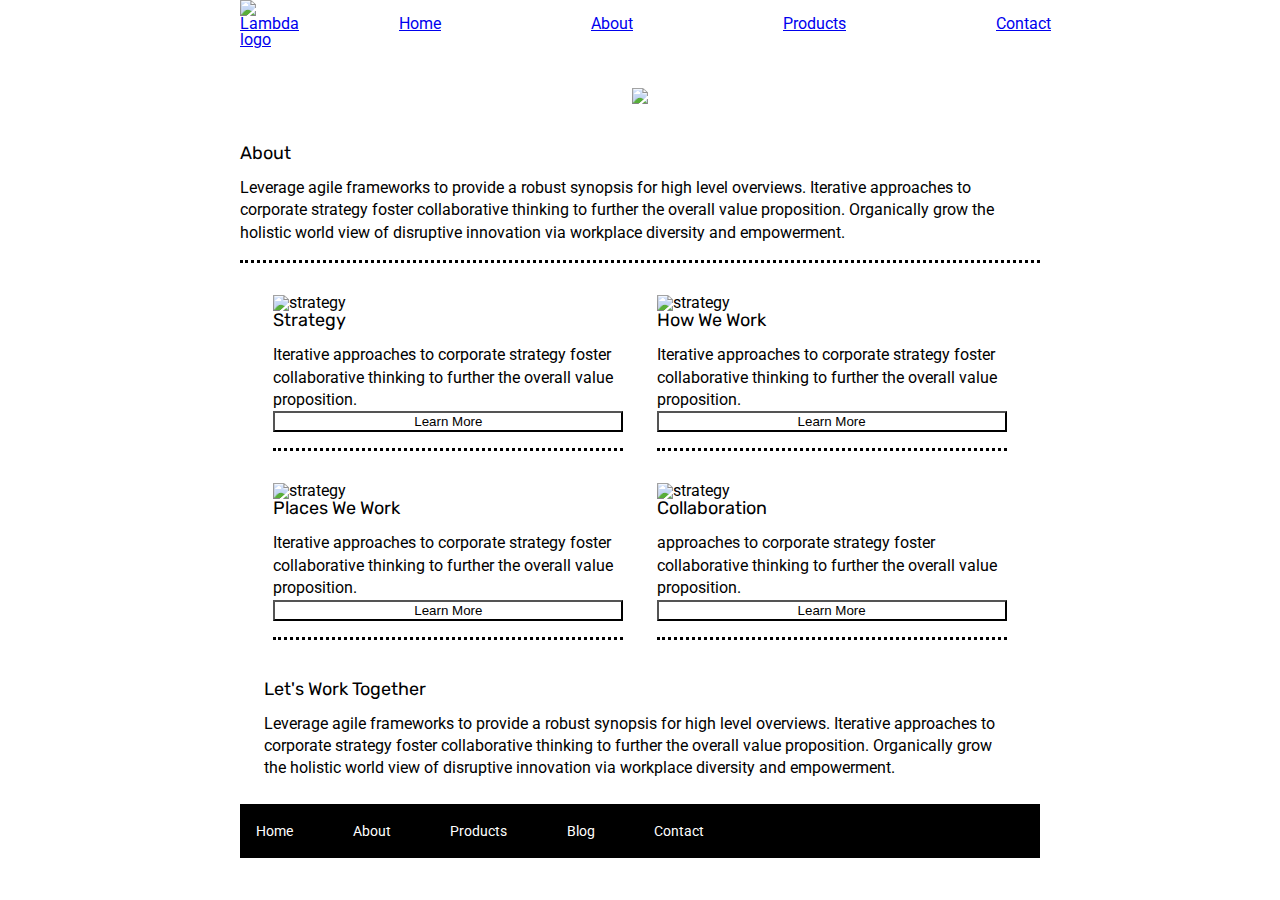
==== about.html @ 5675c0c4 "Fixed header problems" ====
<!doctype html>

<html lang="en">
<head>
  <meta charset="utf-8">

  <title>Sprint Challenge - About</title>

  <link href="https://fonts.googleapis.com/css?family=Roboto|Rubik" rel="stylesheet">
  <link rel="stylesheet" href="css/index.css">

</head>

<body>
    <div class="container about-page">

      <nav class="navbar">
        <a href="https://lambda.com" class="logo">
          <img src="img/lambda-black.png" alt="Lambda logo">
        </a>
    
        <ul class="nav-links">
          <li class="nav-item"><a href="#">Home</a></li>
          <li class="nav-item"><a href="#">About</a></li>
          <li class="nav-item"><a href="#">Products</a></li>
          <li class="nav-item"><a href="#">Contact</a></li>
        </ul>
      </nav>

      <section class="jumboImage">
        <img src="img/jumbo.jpg">
    </section>
     
    <div class="borderBottom">
    <h2>About</h2>

    <p>Leverage agile frameworks to provide a robust synopsis for high level overviews. Iterative approaches to corporate strategy foster collaborative thinking to further the overall value proposition. Organically grow the holistic world view of disruptive innovation via workplace diversity and empowerment.</p>
    </div>


    <div class="imageTextContainer">

    <div class=imageTextContainerItem>
    <img src="img/about-plan.png" alt="strategy">
    
    <h2>Strategy</h2>
    
    <p>Iterative approaches to corporate strategy foster collaborative thinking to further the overall value proposition.</p>

    <button class="buttonInsideImage" type="button">Learn More</button>
  </div>

    <div class=imageTextContainerItem>
    <img src="img/about-working.png" alt="strategy">
    
    <h2>How We Work</h2>
    
    <p>Iterative approaches to corporate strategy foster collaborative thinking to further the overall value proposition.</p>

    <button class="buttonInsideImage" type="button">Learn More</button>
  </div>

    <div class=imageTextContainerItem>
    <img src="img/about-office.png" alt="strategy">
    
    <h2>Places We Work</h2>

    <p>Iterative approaches to corporate strategy foster collaborative thinking to further the overall value proposition.</p>

    <button class="buttonInsideImage" type="button">Learn More</button>
  </div>
    
    <div class=imageTextContainerItem>
    <img src="img/about-meeting.png" alt="strategy">
    
    <h2>Collaboration</h2>
    
    <p>approaches to corporate strategy foster collaborative thinking to further the overall value proposition.</p>

    <button class="buttonInsideImage" type="button">Learn More</button>
  </div>
    </div>

    <section>
    <h2>Let's Work Together</h2>

    <p>Leverage agile frameworks to provide a robust synopsis for high level overviews. Iterative approaches to corporate strategy foster collaborative thinking to further the overall value proposition. Organically grow the holistic world view of disruptive innovation via workplace diversity and empowerment.</p>
    </section>
        
      <footer>
        <nav>
          <a href="index.html">Home</a>
          <a href="#">About</a>
          <a href="#">Products</a>
          <a href="#">Blog</a>
          <a href="#">Contact</a>
        </nav>
      </footer>
    </div><!-- container -->        
</body>
</html>
---- css/index.css ----
/* http://meyerweb.com/eric/tools/css/reset/ 
   v2.0 | 20110126
   License: none (public domain)
*/

html, body, div, span, applet, object, iframe,
h1, h2, h3, h4, h5, h6, p, blockquote, pre,
a, abbr, acronym, address, big, cite, code,
del, dfn, em, img, ins, kbd, q, s, samp,
small, strike, strong, sub, sup, tt, var,
b, u, i, center,
dl, dt, dd, ol, ul, li,
fieldset, form, label, legend,
table, caption, tbody, tfoot, thead, tr, th, td,
article, aside, canvas, details, embed, 
figure, figcaption, footer, header, hgroup, 
menu, nav, output, ruby, section, summary,
time, mark, audio, video {
	margin: 0;
	padding: 0;
	border: 0;
	font-size: 100%;
	font: inherit;
	vertical-align: baseline;
}
/* HTML5 display-role reset for older browsers */
article, aside, details, figcaption, figure, 
footer, header, hgroup, menu, nav, section {
	display: block;
}
body {
	line-height: 1;
}
ol, ul {
	list-style: none;
}
blockquote, q {
	quotes: none;
}
blockquote:before, blockquote:after,
q:before, q:after {
	content: '';
	content: none;
}
table {
	border-collapse: collapse;
	border-spacing: 0;
}

* {
    box-sizing: border-box;
}

html, body {
    height: 100%;
    font-family: 'Roboto', sans-serif;
}

h1, h2, h3, h4, h5 {
    font-size: 18px;
    margin-bottom: 15px;
    font-family: 'Rubik', sans-serif;
}

p {
    line-height: 1.4;
}

.container {
    width: 800px;
    margin: 0 auto;
}

.top-content {
    display: flex;
    flex-wrap: wrap;
    justify-content: space-evenly;
    margin-bottom: 20px;
    border-bottom: 1px dashed black;
}

.top-content .text-container {
    width: 48%;
    padding: 0 1%;
    padding-bottom: 20px;  
}

.middle-content {
    margin-bottom: 20px;
    border-bottom: 1px dashed black;
}

.middle-content h2 {
    padding: 0 2%;
    margin-bottom: 0;
}

.middle-content .boxes {
    display: flex;
    flex-wrap: wrap;
    justify-content: space-evenly;
}

.middle-content .boxes .box {
    width: 12.5%;
    height: 100px;
    background: black;
    margin: 20px 2.5%;
    color: white;
    display: flex;
    align-items: center;
    justify-content: center;
}

.bottom-content {
    display: flex;
    margin: 0 2% 20px;
    justify-content: space-around;
}

.bottom-content .text-container {
    padding-right: 4%;
}

.bottom-content .text-container:last-child {
    padding-right: 0;
}

footer {
    width: 100%;
    background: black;
}

footer nav {
    width: 60%;
    display: flex;
    justify-content: space-between;
    align-items: center;
    padding: 20px 2%;
    font-size: 14px;
}

footer nav a {
    color: white;
    text-decoration: none;
}



.navbar {
    display: flex;
    justify-content: space-evenly;
    align-items: center;
    text-align: justify;
}

.nav-links {
    display: flex;
}

.nav-item {
    padding-left: 100px;
    padding-right: 50px;
}

.jumboImage {
    display: flex;
    justify-content: center;
    padding: 2%;
}

#boxOne {
    background-color: teal;
}

#boxTwo {
    background-color: gold;
}

#boxThree { 
    background-color: cadetblue;
}

#boxFour {
    background-color: coral;
}

#boxFive {
    background-color: crimson;
}

#boxSix {
    background-color: forestgreen;
}

#boxSeven {
    background-color: darkorchid;
}

#boxEight {
    background-color: hotpink;
}

#boxNine {
    background-color: indigo;
}

#boxTen {
    background-color: dodgerblue;
}

.borderBottom {
    border-bottom: 3px dotted black;
    
    margin-top: 2%;
    margin-bottom: 2%;
    padding-bottom: 2%;
}

.imageTextContainer {
    display: flex;
    flex-wrap: wrap;
    flex-direction: row;

    justify-content: space-evenly;

    

}

.imageTextContainerItem {
    display: flex;
    flex-direction: column;
    max-width: 350px;

    justify-content: flex-start;
    align-content: center;

    border-bottom: 3px dotted black;
    margin-top: 2%;
    margin-bottom: 2%;
    padding-bottom: 2%;
}

.buttonInsideImage {

    border-color: black;
    background-color: white;

}

section {
    margin: 3%;
}
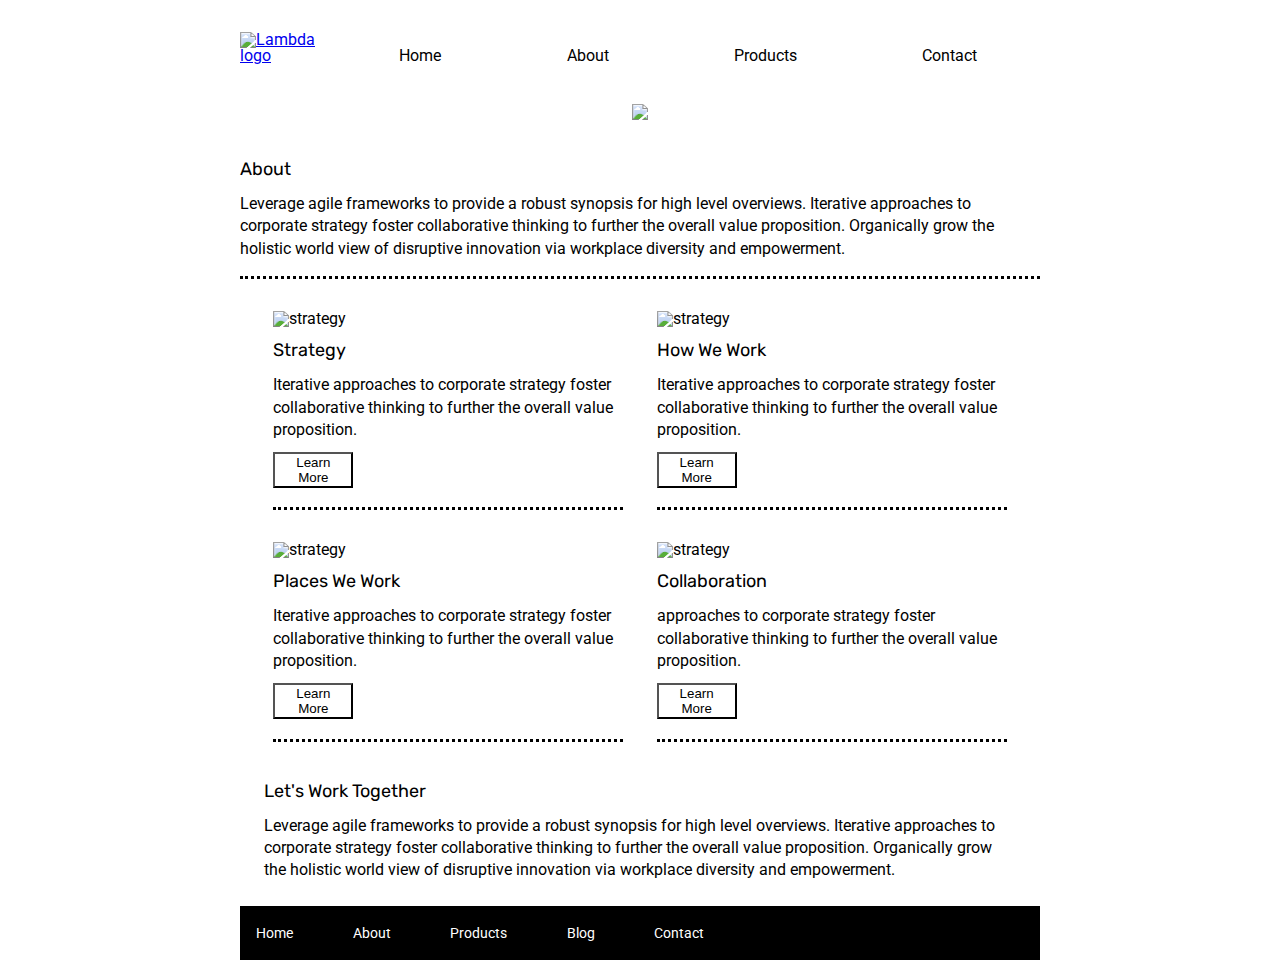
==== commit 0a465bf3: "Completed Project" ====
--- a/about.html
+++ b/about.html
@@ -20,7 +20,7 @@
         </a>
     
         <ul class="nav-links">
-          <li class="nav-item"><a href="#">Home</a></li>
+          <li class="nav-item"><a href="index.html">Home</a></li>
           <li class="nav-item"><a href="#">About</a></li>
           <li class="nav-item"><a href="#">Products</a></li>
           <li class="nav-item"><a href="#">Contact</a></li>
@@ -28,7 +28,7 @@
       </nav>
 
       <section class="jumboImage">
-        <img src="img/jumbo.jpg">
+        <img src="img/jumbo-about.png">
     </section>
      
     <div class="borderBottom">
@@ -43,7 +43,7 @@
     <div class=imageTextContainerItem>
     <img src="img/about-plan.png" alt="strategy">
     
-    <h2>Strategy</h2>
+    <h2 class="headerCaption">Strategy</h2>
     
     <p>Iterative approaches to corporate strategy foster collaborative thinking to further the overall value proposition.</p>
 
@@ -53,7 +53,7 @@
     <div class=imageTextContainerItem>
     <img src="img/about-working.png" alt="strategy">
     
-    <h2>How We Work</h2>
+    <h2 class="headerCaption">How We Work</h2>
     
     <p>Iterative approaches to corporate strategy foster collaborative thinking to further the overall value proposition.</p>
 
@@ -63,7 +63,7 @@
     <div class=imageTextContainerItem>
     <img src="img/about-office.png" alt="strategy">
     
-    <h2>Places We Work</h2>
+    <h2 class="headerCaption">Places We Work</h2>
 
     <p>Iterative approaches to corporate strategy foster collaborative thinking to further the overall value proposition.</p>
 
@@ -73,7 +73,7 @@
     <div class=imageTextContainerItem>
     <img src="img/about-meeting.png" alt="strategy">
     
-    <h2>Collaboration</h2>
+    <h2 class="headerCaption">Collaboration</h2>
     
     <p>approaches to corporate strategy foster collaborative thinking to further the overall value proposition.</p>
 
--- a/css/index.css
+++ b/css/index.css
@@ -149,18 +149,44 @@
 
 .navbar {
     display: flex;
+    justify-content: center;
+    align-items: center;
+    margin-top: 4%;
+}
+
+.nav-links {
+    display: flex;
+    justify-content: space-around;
+    align-content: center;
+    width: 100%;
+
+    margin-top: 2%;
+}
+
+/* Working
+
+.navbar {
+    display: flex;
     justify-content: space-evenly;
     align-items: center;
     text-align: justify;
-}
-
+
+    margin-top: 4%;
+}
 .nav-links {
     display: flex;
+
 }
 
 .nav-item {
     padding-left: 100px;
     padding-right: 50px;
+}
+*/
+
+.nav-item a{
+    color: black;
+    text-decoration: none;
 }
 
 .jumboImage {
@@ -244,11 +270,19 @@
 
 .buttonInsideImage {
 
+    margin-top: 3%;
+    margin-right: 1%;
+    margin-bottom: 1%;
+
     border-color: black;
     background-color: white;
-
+    width: 80px;
 }
 
 section {
     margin: 3%;
+}
+
+.headerCaption {
+    margin-top: 4%
 }